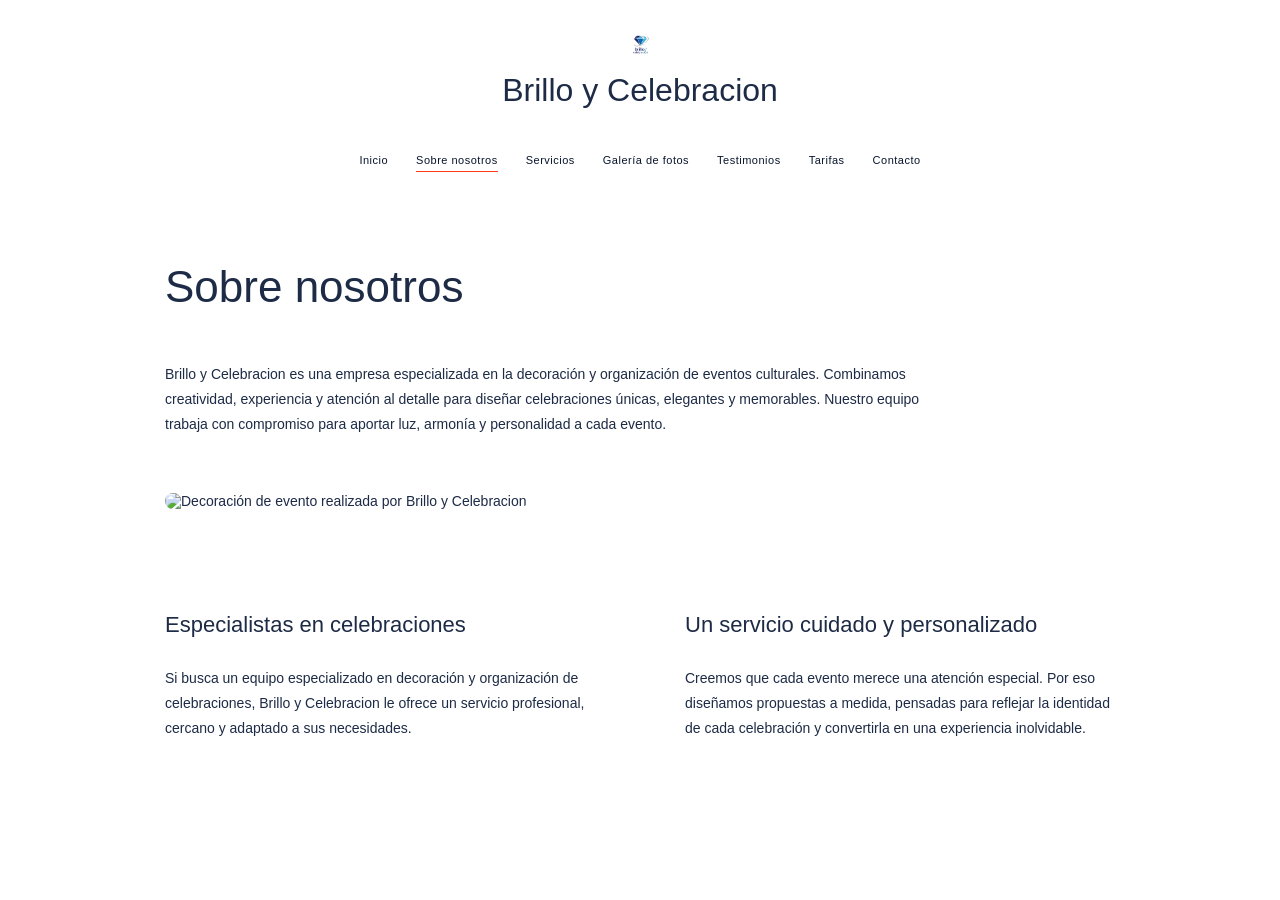
==== a-propos.html @ 173381e7 "Init" ====
<!DOCTYPE html>
<html lang="es">
<head>
  <meta charset="UTF-8">
  <meta name="viewport" content="width=device-width, initial-scale=1.0">
  <meta name="description" content="Conozca a Brillo y Celebracion, empresa especializada en decoración y organización de eventos culturales.">
  <title>Sobre nosotros | Brillo y Celebracion</title>
  <link rel="stylesheet" href="css/style.css">
</head>
<body>

<header class="header">
  <img src="assets/logo.png" class="logo-img" alt="Logotipo de Brillo y Celebracion">
  <h1 class="site-title">Brillo y Celebracion</h1>
  <nav class="nav" aria-label="Navegación principal">
    <a  href="index.html">Inicio</a>
    <a class="active" href="a-propos.html">Sobre nosotros</a>
    <a  href="services.html">Servicios</a>
    <a  href="galerie-photo.html">Galería de fotos</a>
    <a  href="temoignages-clients.html">Testimonios</a>
    <a  href="tarifs.html">Tarifas</a>
    <a  href="contact.html">Contacto</a>
  </nav>
</header>

<main class="container">
  <h1>Sobre nosotros</h1>

  <p class="intro intro-left">
    Brillo y Celebracion es una empresa especializada en la decoración y organización de eventos culturales. Combinamos creatividad, experiencia y atención al detalle para diseñar celebraciones únicas, elegantes y memorables. Nuestro equipo trabaja con compromiso para aportar luz, armonía y personalidad a cada evento.
  </p>

  <img src="assets/apropos.png" class="large-img" alt="Decoración de evento realizada por Brillo y Celebracion">

  <section class="columns-2">
    <div>
      <h2>Especialistas en celebraciones</h2>
      <p>
        Si busca un equipo especializado en decoración y organización de celebraciones, Brillo y Celebracion le ofrece un servicio profesional, cercano y adaptado a sus necesidades.
      </p>
    </div>

    <div>
      <h2>Un servicio cuidado y personalizado</h2>
      <p>
        Creemos que cada evento merece una atención especial. Por eso diseñamos propuestas a medida, pensadas para reflejar la identidad de cada celebración y convertirla en una experiencia inolvidable.
      </p>
    </div>
  </section>
</main>

</body>
</html>
---- css/style.css ----
* {
  box-sizing: border-box;
}

body {
  margin: 0;
  background: #fff;
  color: #1d2b46;
  font-family: Arial, Helvetica, sans-serif;
  font-size: 14px;
}

.header {
  text-align: center;
  padding-top: 25px;
}

.logo-img {
  width: 38px;
  margin-bottom: 10px;
}

.site-title {
  font-size: 32px;
  font-weight: 400;
  margin: 0 0 45px;
}

.nav {
  display: flex;
  justify-content: center;
  gap: 28px;
  margin-bottom: 90px;
}

.nav a {
  color: #07152d;
  text-decoration: none;
  font-size: 11px;
  letter-spacing: .5px;
  padding-bottom: 5px;
}

.nav a.active {
  border-bottom: 1px solid #ff3c18;
}

.container {
  width: 950px;
  margin: 0 auto;
  padding-bottom: 80px;
}

.center {
  text-align: center;
}

.text-left {
  text-align: left;
}

h1 {
  font-size: 44px;
  font-weight: 400;
  margin: 0 0 50px;
}

h2 {
  font-size: 22px;
  font-weight: 400;
  margin-bottom: 28px;
}

p {
  line-height: 1.8;
  font-size: 14px;
}

.intro {
  max-width: 760px;
  margin: 0 auto 55px;
}

.intro-left {
  margin-left: 0;
}

.large-img {
  width: 100%;
  height: 215px;
  object-fit: cover;
  border-radius: 8px;
  margin-bottom: 85px;
}

.columns-2 {
  display: grid;
  grid-template-columns: 1fr 1fr;
  gap: 90px;
}

.columns-3 {
  display: grid;
  grid-template-columns: repeat(3, 1fr);
  gap: 70px;
}

.gallery {
  display: grid;
  grid-template-columns: repeat(3, 1fr);
  gap: 24px;
}

.gallery img {
  width: 100%;
  height: 290px;
  object-fit: cover;
  border-radius: 8px;
}

.testimonials {
  display: grid;
  grid-template-columns: 1fr 1fr;
  gap: 70px 110px;
}

.client-name {
  margin-top: 18px;
}

.price-layout {
  display: grid;
  grid-template-columns: 1fr 1fr;
  gap: 70px;
  margin-top: 65px;
}

.price-item {
  border-bottom: 1px solid #ccc;
  padding: 14px 0;
}

.price-title {
  display: flex;
  justify-content: space-between;
  gap: 24px;
  color: #ff3c18;
  font-size: 16px;
}

.contact-top {
  display: grid;
  grid-template-columns: 1fr 1fr;
  gap: 120px;
  margin: 70px 0 95px;
}

.contact-title {
  color: #ff3c18;
  font-size: 16px;
}

.divider {
  border: none;
  border-top: 1px solid #ccc;
  margin-bottom: 85px;
}

.contact-bottom {
  display: grid;
  grid-template-columns: 1fr 1fr;
  gap: 95px;
  align-items: start;
}

.map {
  width: 100%;
  height: 320px;
  object-fit: cover;
}

.red {
  color: #ff3c18;
}

@media (max-width: 980px) {
  .container {
    width: 88%;
  }

  .nav {
    flex-wrap: wrap;
    gap: 16px;
    margin-bottom: 60px;
  }

  .columns-2,
  .columns-3,
  .testimonials,
  .price-layout,
  .contact-top,
  .contact-bottom,
  .gallery {
    grid-template-columns: 1fr;
  }
}

@media (max-width: 560px) {
  .site-title {
    font-size: 28px;
  }

  h1 {
    font-size: 36px;
  }

  .gallery img {
    height: 240px;
  }

  .price-title {
    flex-direction: column;
    gap: 8px;
  }
}
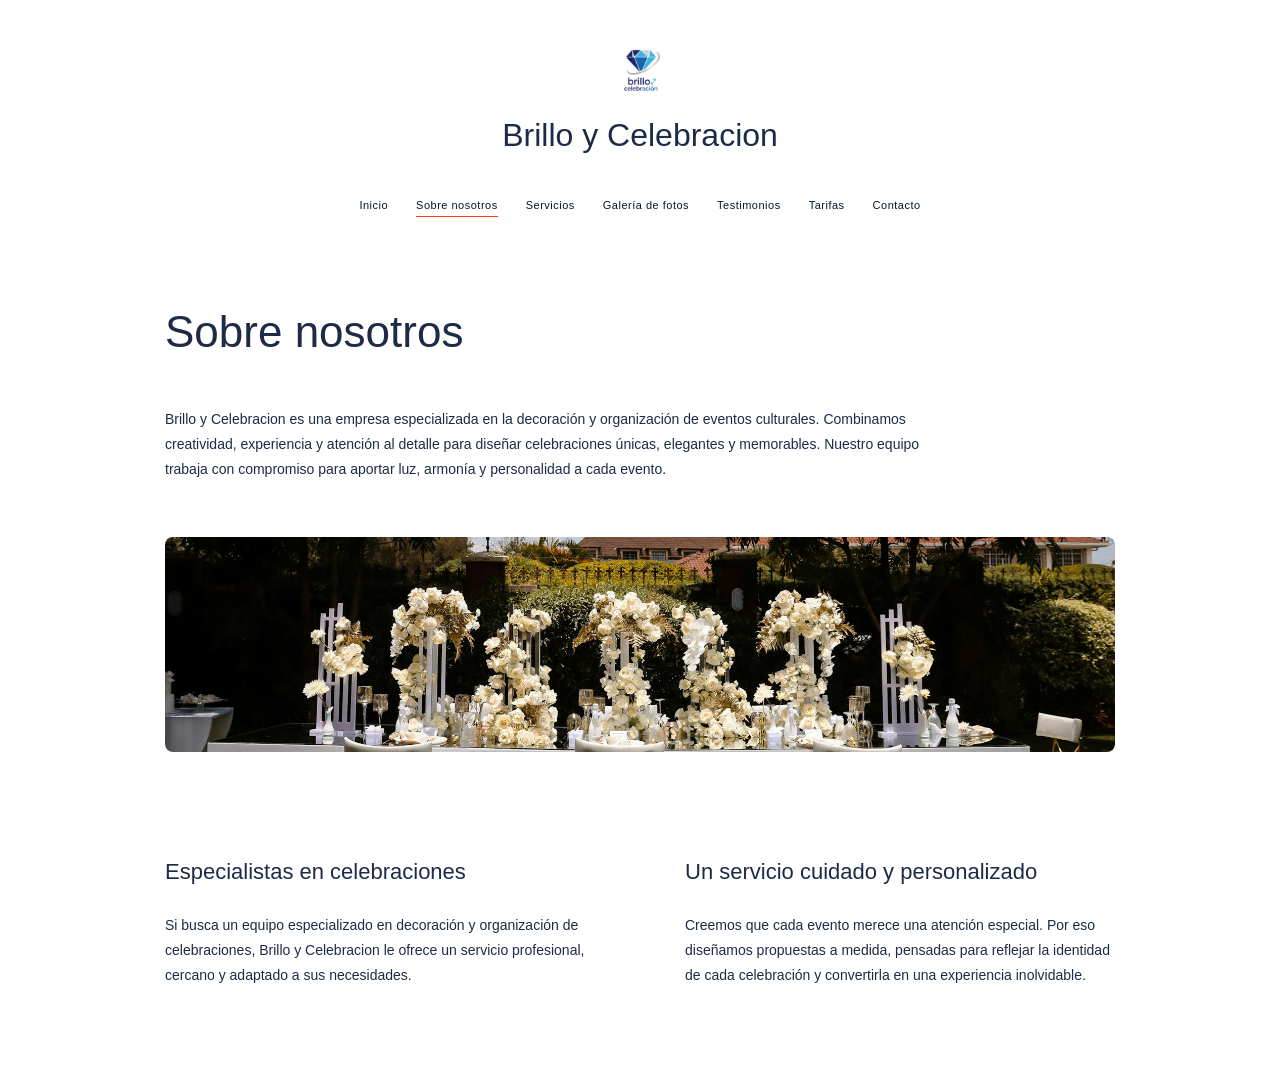
==== commit b7dc2151: "Final" ====
--- a/a-propos.html
+++ b/a-propos.html
@@ -30,7 +30,7 @@
     Brillo y Celebracion es una empresa especializada en la decoración y organización de eventos culturales. Combinamos creatividad, experiencia y atención al detalle para diseñar celebraciones únicas, elegantes y memorables. Nuestro equipo trabaja con compromiso para aportar luz, armonía y personalidad a cada evento.
   </p>
 
-  <img src="assets/apropos.png" class="large-img" alt="Decoración de evento realizada por Brillo y Celebracion">
+  <img src="assets/galerie2.jpeg" class="large-img" alt="Decoración de evento realizada por Brillo y Celebracion">
 
   <section class="columns-2">
     <div>
--- a/css/style.css
+++ b/css/style.css
@@ -16,7 +16,7 @@
 }
 
 .logo-img {
-  width: 38px;
+  width: 88px;
   margin-bottom: 10px;
 }
 
@@ -90,6 +90,16 @@
   height: 215px;
   object-fit: cover;
   border-radius: 8px;
+  object-position: center 65%;
+  margin-bottom: 85px;
+}
+
+.large-img1 {
+  width: 100%;
+  height: 215px;
+  object-fit: cover;
+  border-radius: 8px;
+  object-position: center 25%;
   margin-bottom: 85px;
 }
 
@@ -171,12 +181,6 @@
   grid-template-columns: 1fr 1fr;
   gap: 95px;
   align-items: start;
-}
-
-.map {
-  width: 100%;
-  height: 320px;
-  object-fit: cover;
 }
 
 .red {
@@ -223,3 +227,171 @@
     gap: 8px;
   }
 }
+
+.home-hero {
+  margin-top: -35px;
+  margin-bottom: 70px;
+}
+
+.home-hero img {
+  width: 100%;
+  height: 300px;
+  object-fit: cover;
+  border-radius: 7px;
+  display: block;
+}
+
+.home-about {
+  background: #f5f5f5;
+  padding: 80px 0;
+}
+
+.home-about-grid {
+  display: grid;
+  grid-template-columns: 1fr 1fr;
+  gap: 70px;
+  align-items: center;
+}
+
+.home-about-images {
+  display: flex;
+  align-items: center;
+  gap: 38px;
+}
+
+.home-small-img {
+  width: 155px;
+  height: 300px;
+  object-fit: cover;
+  border-radius: 7px;
+}
+
+.home-tall-img {
+  width: 240px;
+  height: 300px;
+  object-fit: cover;
+  border-radius: 7px;
+}
+
+.home-text-block h2,
+.home-services h2,
+.home-gallery h2,
+.home-testimonial h2 {
+  font-size: 22px;
+  font-weight: 400;
+  margin-bottom: 25px;
+}
+
+.text-link {
+  display: inline-block;
+  color: #ff3c18;
+  text-decoration: underline;
+  font-size: 14px;
+  margin-top: 20px;
+}
+
+.home-services {
+  display: grid;
+  grid-template-columns: 1fr 1fr;
+  gap: 90px;
+  padding: 75px 0 80px;
+}
+
+.home-list {
+  list-style: none;
+  padding: 0;
+  margin: 25px 0 10px;
+}
+
+.home-list li {
+  position: relative;
+  padding-left: 24px;
+  margin-bottom: 10px;
+  font-size: 13px;
+}
+
+.home-list li::before {
+  content: "›";
+  position: absolute;
+  left: 0;
+  color: #1d2b46;
+}
+
+.home-gallery {
+  background: #f5f5f5;
+  padding: 75px 0 80px;
+}
+
+.home-gallery-grid {
+  display: grid;
+  grid-template-columns: 1fr 1fr 1fr;
+  gap: 45px;
+  align-items: center;
+  margin-top: 35px;
+}
+
+.home-gallery-grid img {
+  width: 100%;
+  object-fit: cover;
+  border-radius: 7px;
+}
+
+.gallery-large {
+  height: 300px;
+}
+
+.gallery-column {
+  display: grid;
+  gap: 25px;
+}
+
+.gallery-column img {
+  height: 135px;
+}
+
+.home-gallery-link {
+  text-align: right;
+  margin-top: 35px;
+}
+
+.home-testimonial {
+  padding: 80px 0;
+}
+
+.home-testimonial-grid {
+  display: grid;
+  grid-template-columns: 380px 1fr;
+  gap: 55px;
+  align-items: center;
+}
+
+.home-testimonial-grid img {
+  width: 100%;
+  height: 230px;
+  object-fit: cover;
+  border-radius: 7px;
+}
+
+@media (max-width: 980px) {
+  .home-about-grid,
+  .home-services,
+  .home-gallery-grid,
+  .home-testimonial-grid {
+    grid-template-columns: 1fr;
+  }
+
+  .home-about-images {
+    justify-content: center;
+  }
+
+  .home-gallery-link {
+    text-align: left;
+  }
+}
+
+.map {
+    width: 100%;
+    height: 350px;
+    border-radius: 8px;
+    overflow: hidden;
+}
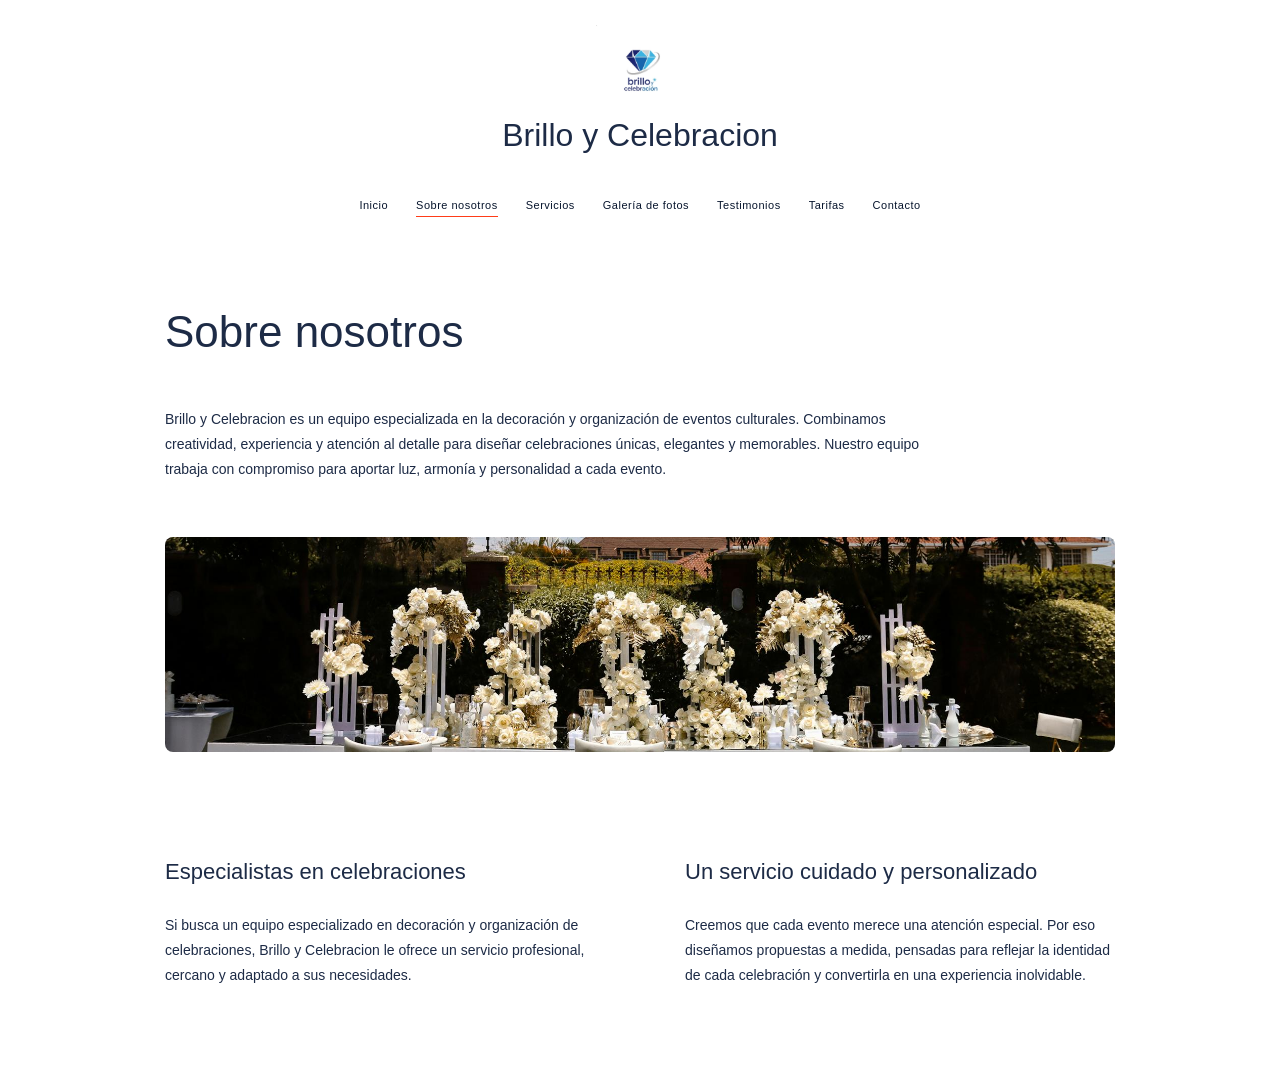
==== commit e6e5bc60: "Final2" ====
--- a/a-propos.html
+++ b/a-propos.html
@@ -27,7 +27,7 @@
   <h1>Sobre nosotros</h1>
 
   <p class="intro intro-left">
-    Brillo y Celebracion es una empresa especializada en la decoración y organización de eventos culturales. Combinamos creatividad, experiencia y atención al detalle para diseñar celebraciones únicas, elegantes y memorables. Nuestro equipo trabaja con compromiso para aportar luz, armonía y personalidad a cada evento.
+    Brillo y Celebracion es un equipo especializada en la decoración y organización de eventos culturales. Combinamos creatividad, experiencia y atención al detalle para diseñar celebraciones únicas, elegantes y memorables. Nuestro equipo trabaja con compromiso para aportar luz, armonía y personalidad a cada evento.
   </p>
 
   <img src="assets/galerie2.jpeg" class="large-img" alt="Decoración de evento realizada por Brillo y Celebracion">
--- a/css/style.css
+++ b/css/style.css
@@ -394,4 +394,198 @@
     height: 350px;
     border-radius: 8px;
     overflow: hidden;
+}
+
+/* =========================
+   RESPONSIVE MOBILE
+   ========================= */
+
+@media (max-width: 768px) {
+
+  body {
+    font-size: 15px;
+  }
+
+  .header {
+    padding: 20px 18px 0;
+  }
+
+  .logo-img {
+    width: 95px;
+  }
+
+  .site-title {
+    font-size: 30px;
+    margin-bottom: 28px;
+  }
+
+  .nav {
+    gap: 10px 18px;
+    margin-bottom: 50px;
+    flex-wrap: wrap;
+  }
+
+  .nav a {
+    font-size: 12px;
+  }
+
+  .container {
+    width: 100%;
+    padding: 0 22px 60px;
+  }
+
+  h1 {
+    font-size: 38px;
+    margin-bottom: 35px;
+  }
+
+  h2 {
+    font-size: 22px;
+  }
+
+  p {
+    font-size: 15px;
+    line-height: 1.75;
+  }
+
+  .intro {
+    max-width: 100%;
+    margin-bottom: 38px;
+  }
+
+  .large-img,
+  .large-img1 {
+    height: 230px;
+    margin-bottom: 50px;
+  }
+
+  .columns-2,
+  .columns-3,
+  .testimonials,
+  .price-layout,
+  .contact-top,
+  .contact-bottom,
+  .gallery,
+  .home-about-grid,
+  .home-services,
+  .home-gallery-grid,
+  .home-testimonial-grid {
+    grid-template-columns: 1fr;
+    gap: 35px;
+  }
+
+  .gallery img {
+    height: 280px;
+  }
+
+  .home-hero {
+    margin-top: -20px;
+    margin-bottom: 45px;
+  }
+
+  .home-hero img {
+    height: 230px;
+  }
+
+  .home-about,
+  .home-gallery,
+  .home-testimonial {
+    padding: 55px 0;
+  }
+
+  .home-about-images {
+    display: grid;
+    grid-template-columns: 1fr 1fr;
+    gap: 14px;
+  }
+
+  .home-small-img,
+  .home-tall-img {
+    width: 100%;
+    height: 240px;
+  }
+
+  .home-services {
+    padding: 55px 22px;
+  }
+
+  .home-gallery-grid {
+    gap: 18px;
+  }
+
+  .gallery-large,
+  .gallery-column img {
+    height: 230px;
+  }
+
+  .home-gallery-link {
+    text-align: left;
+  }
+
+  .home-testimonial-grid {
+    grid-template-columns: 1fr;
+  }
+
+  .home-testimonial-grid img {
+    height: 230px;
+  }
+
+  .price-title {
+    flex-direction: column;
+    gap: 6px;
+  }
+
+  .contact-top {
+    margin: 40px 0 55px;
+  }
+
+  .divider {
+    margin-bottom: 45px;
+  }
+
+  .map {
+    height: 300px;
+  }
+}
+
+@media (max-width: 420px) {
+
+  .site-title {
+    font-size: 26px;
+  }
+
+  .logo-img {
+    width: 85px;
+  }
+
+  h1 {
+    font-size: 34px;
+  }
+
+  .nav {
+    gap: 8px 14px;
+  }
+
+  .nav a {
+    font-size: 11px;
+  }
+
+  .large-img,
+  .large-img1,
+  .home-hero img,
+  .gallery img,
+  .gallery-large,
+  .gallery-column img,
+  .home-testimonial-grid img {
+    height: 210px;
+  }
+
+  .home-about-images {
+    grid-template-columns: 1fr;
+  }
+
+  .home-small-img,
+  .home-tall-img {
+    height: 230px;
+  }
 }
